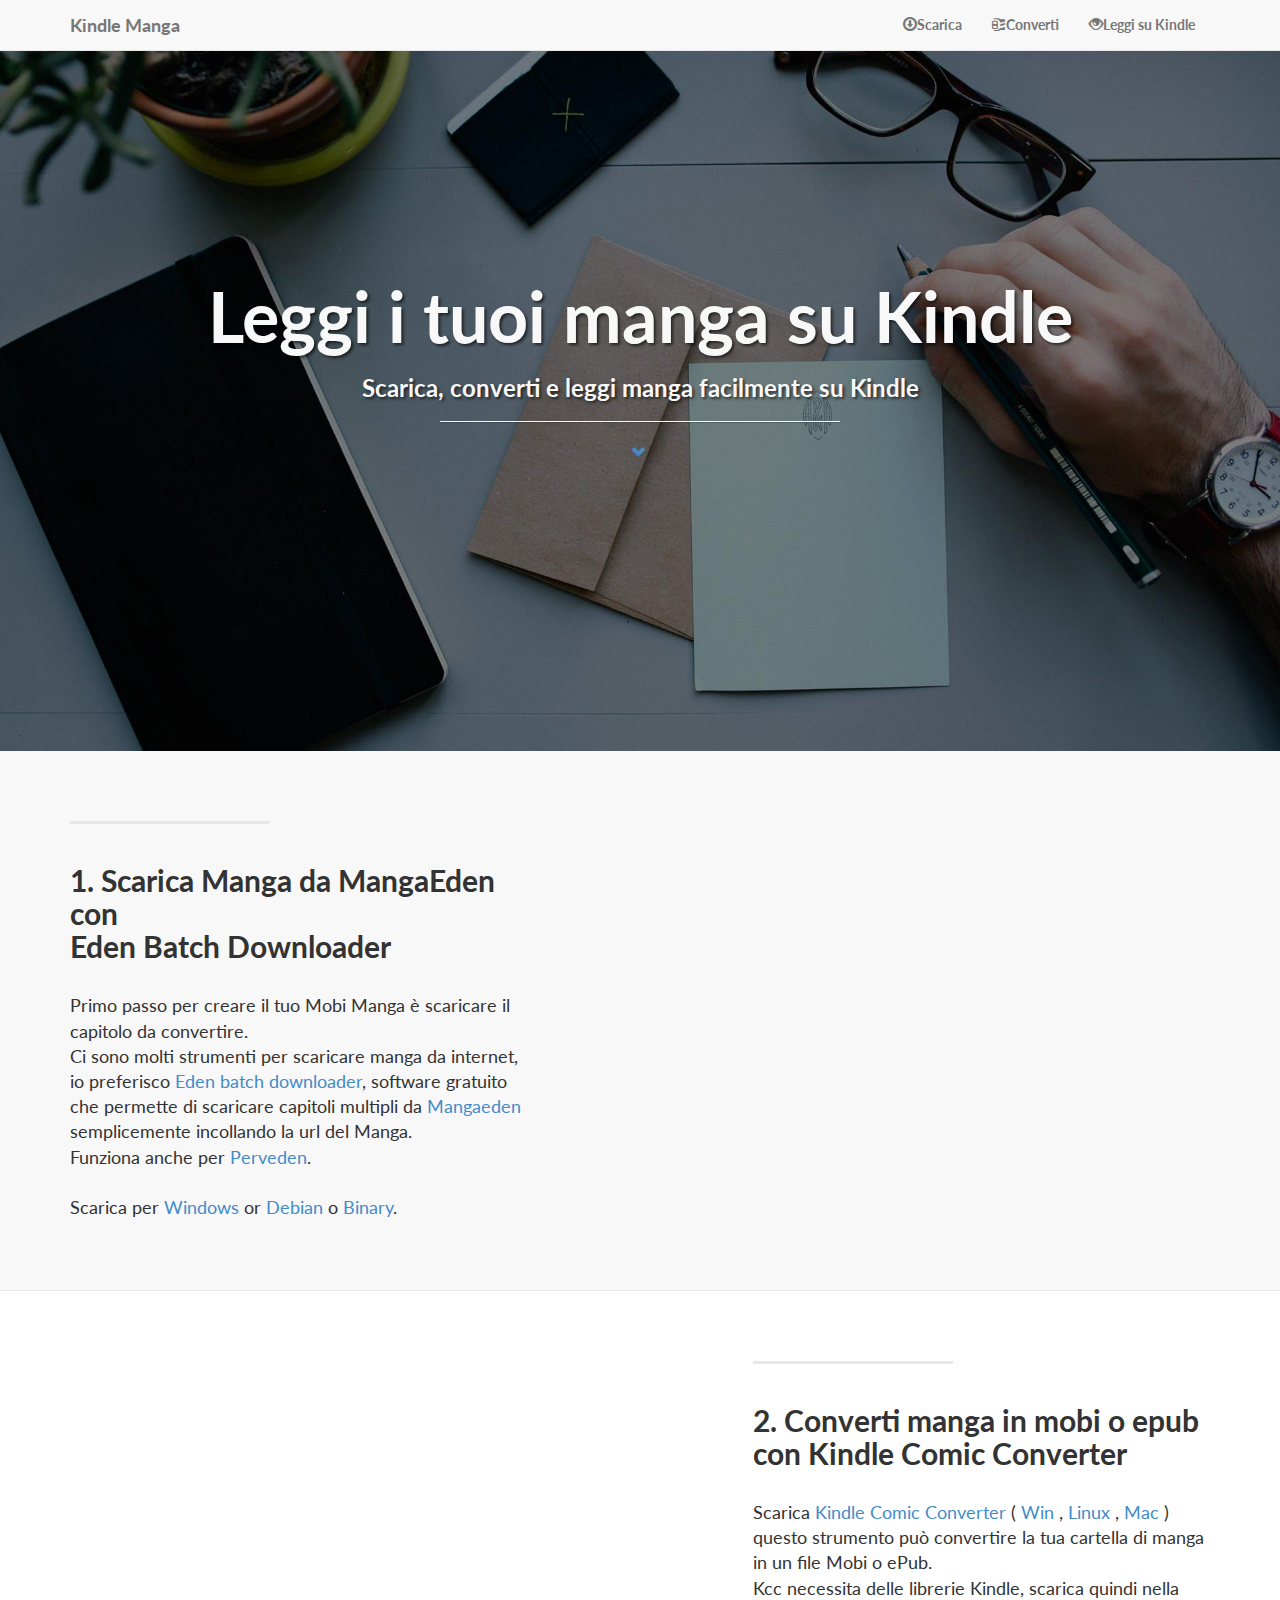
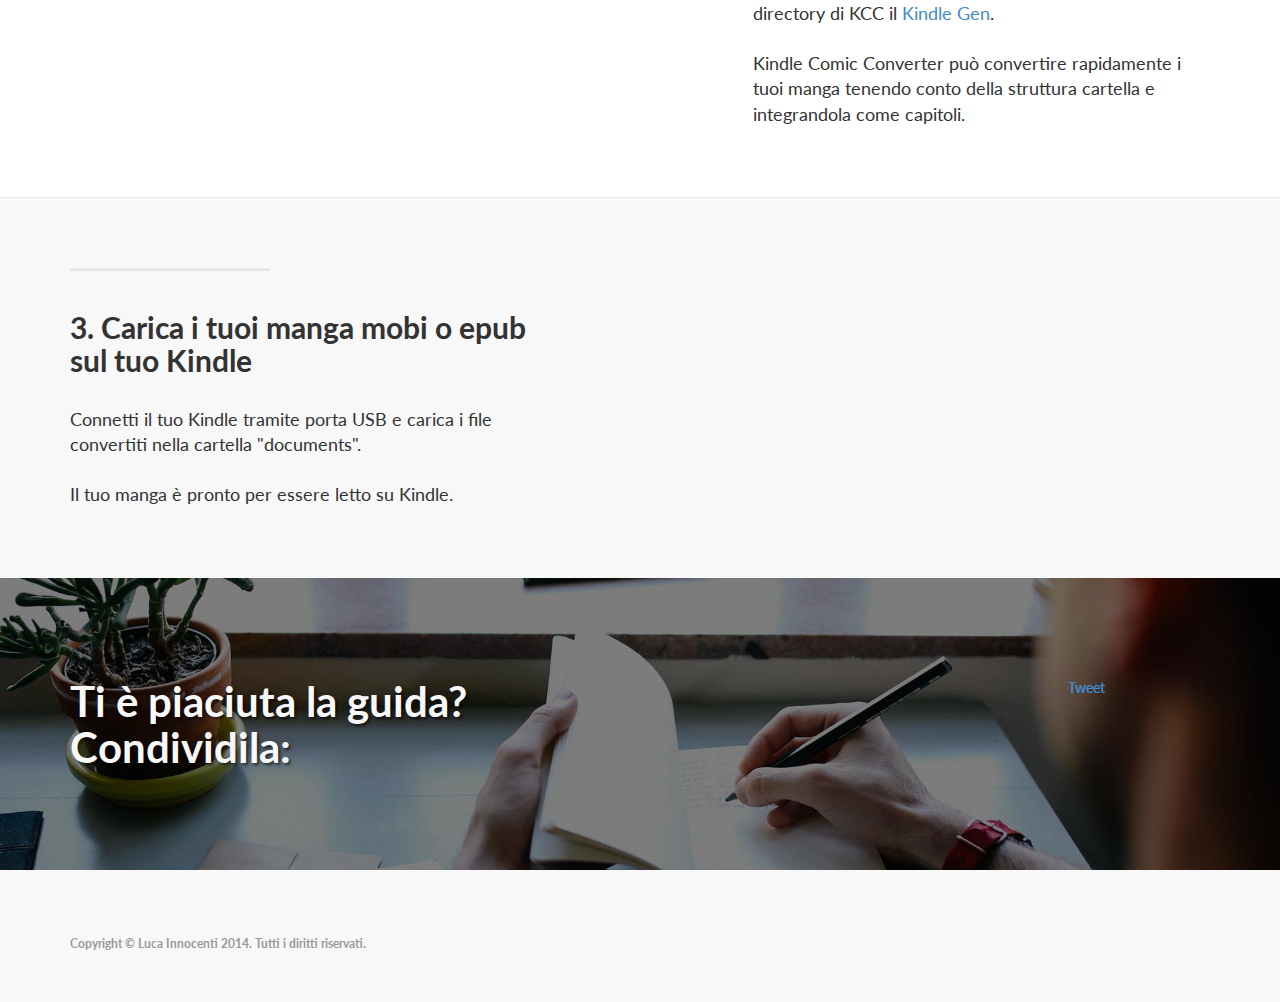
==== come-leggere-manga-sul-kindle.html @ c1d1a557 "tradotto in italiano e corretto" ====
<!DOCTYPE html>
<html lang="it">

<head>
    <meta charset="utf-8">
    <meta name="viewport" content="width=device-width, initial-scale=1.0">
    <meta name="description" content="Scaricare manga, convertire manga in mobi o epub e leggere i tuoi manga su Kindle, MangaKindle">
    <meta name="author" content="Luca Innocenti">
    <meta name="keywords" content="Manga, convertire manga, scaricare manga, manga mobi, manga epub, Kindle">
    <title>Come leggere i manga sul Kindle</title>
    <meta property="og:title" content="Come leggere i manga sul Kindle"/>
    <meta property="og:description" content="Scarica i tuoi manga preferiti, convertili in mobi o epub e leggili nel tuo Kindle, MangaKindle"/>
    <meta property="og:image" content="http://kindlemanga.lucainnocenti.com/img/scarica-e-leggi-manga-su-kindle.jpg"/>
    <meta property="og:url" content="http://kindlemanga.lucainnocenti.com/come-leggere-manga-sul-kindle.html"/>
    <meta property="og:type" content="website" />
    

    <!-- Bootstrap core CSS -->
    <link href="css/bootstrap.css" rel="stylesheet">
    <link href="js/bootstrap.min.js" rel="stylesheet">
    <!-- Custom Google Web Font -->
    <link href="font-awesome/css/font-awesome.min.css" rel="stylesheet">
    <link href='http://fonts.googleapis.com/css?family=Lato:100,300,400,700,900,100italic,300italic,400italic,700italic,900italic' rel='stylesheet' type='text/css'>
    <script type='text/javascript' src='js/jquery-1.10.2.js'></script>
    <script type='text/javascript' src='js/bootstrap.min.js'></script>
    <script type='text/javascript'>
        $(function(){
            $("a[href^='#']").on('click', function(e) {

                // prevent default anchor click behavior
                e.preventDefault();

                // store hash
                var hash = this.hash;

                // animate
                $('html, body').animate({
                    scrollTop: $(this.hash).offset().top
                  }, 500, function(){

                    // when done, add hash to url
                    // (default click behaviour)
                    window.location.hash = hash;
                  });
         });
     });
    </script>
    <style>
        .fb-share-button
      {
      transform: scale(1.4);
      -ms-transform: scale(1.4);
      -webkit-transform: scale(1.4);
      -o-transform: scale(1.4);
      -moz-transform: scale(1.4);
      transform-origin: top left;
      -ms-transform-origin: top left;
      -webkit-transform-origin: top left;
      -moz-transform-origin: top left;
      -webkit-transform-origin: top left;
      }
  </style>
    <!-- Add custom CSS here -->
    <link href="css/landing-page.css" rel="stylesheet">

</head>

<body>
    <div id="fb-root"></div>
    <script>(function(d, s, id) {
      var js, fjs = d.getElementsByTagName(s)[0];
      if (d.getElementById(id)) return;
      js = d.createElement(s); js.id = id;
      js.src = "//connect.facebook.net/it_IT/sdk.js#xfbml=1&appId=1429069094040239&version=v2.0";
      fjs.parentNode.insertBefore(js, fjs);
    }(document, 'script', 'facebook-jssdk'));</script>
    <nav class="navbar navbar-default navbar-fixed-top" role="navigation">
        <div class="container">
            <div class="navbar-header">
                <button type="button" class="navbar-toggle" data-toggle="collapse" data-target=".navbar-ex1-collapse">
                    <span class="sr-only">Toggle navigation</span>
                    <span class="icon-bar"></span>
                    <span class="icon-bar"></span>
                    <span class="icon-bar"></span>
                </button>
                <a class="navbar-brand" href="#top">Kindle Manga</a>
            </div>

            <!-- Collect the nav links, forms, and other content for toggling -->
            <div id='nav' class="collapse navbar-collapse navbar-right navbar-ex1-collapse">
                <ul class="nav navbar-nav">
                    <li><a href="#download"><span class="glyphicon glyphicon-download"></span>Scarica</a>
                    </li>
                    <li><a href="#convert"><span class="glyphicon glyphicon-compressed"></span>Converti</a>
                    </li>
                    <li><a href="#read"><span class="glyphicon glyphicon-eye-open"></span>Leggi su Kindle</a>
                    </li>
                </ul>
            </div>
            <!-- /.navbar-collapse -->
        </div>
        <!-- /.container -->
    </nav>

    <div class="intro-header">

        <div class="container">

            <div class="row">
                <div class="col-lg-12" id='top'>
                    <div class="intro-message">
                        <h1>Leggi i tuoi manga su Kindle</h1>
                        <h3>Scarica, converti e leggi manga facilmente su Kindle</h3>
                        <hr class="intro-divider">
                        <ul class="list-inline intro-social-buttons">
                             <li>
                                 <a href="#download" class="img-circle gotodownload ">
                                     <i class="glyphicon glyphicon-chevron-down"></i> </a>
                            </li>
                            <!--li><a href="https://twitter.com/SBootstrap" class="btn btn-default btn-lg"><i class="fa fa-twitter fa-fw"></i> <span class="network-name">Twitter</span></a>
                            </li>
                            <li><a href="https://github.com/IronSummitMedia/startbootstrap" class="btn btn-default btn-lg"><i class="fa fa-github fa-fw"></i> <span class="network-name">Github</span></a>
                            </li>
                            <li><a href="#" class="btn btn-default btn-lg"><i class="fa fa-linkedin fa-fw"></i> <span class="network-name">Linkedin</span></a>
                            </li-->
                        </ul>
                    </div>
                </div>
            </div>

        </div>
        <!-- /.container -->

    </div>
    <!-- /.intro-header -->

    <div class="content-section-a">

        <div class="container">

            <div class="row">
                <div class="col-lg-5 col-sm-6"  id='download'>
                    <hr class="section-heading-spacer">
                    <div class="clearfix"></div>
                    <h2 class="section-heading">1. Scarica Manga da MangaEden con
                        <br/>Eden Batch Downloader</h2>
                    <p class="lead">Primo passo per creare il tuo Mobi Manga è scaricare il capitolo da convertire.<br/>
                        Ci sono molti strumenti per scaricare manga da internet, io preferisco <a href='http://www.redsquirrel87.com/MangaEden.html' target="blank">Eden batch downloader</a>, 
                        software gratuito che permette di scaricare capitoli multipli da <a href="http://www.mangaeden.com/" target="_blank"> Mangaeden</a> semplicemente incollando la url del Manga.<br/>
                        Funziona anche per <a href="http://www.perveden.com/" target="_blank"> Perveden</a>.<br/><br/>
                        Scarica per <a href='https://bitbucket.org/Red_Squirrel/eden-batch-downloader/downloads/edenbatchdownloader_4.1-1_win.zip' target="blank">Windows</a> or <a href="https://bitbucket.org/Red_Squirrel/eden-batch-downloader/downloads/edenbatchdownloader_4.1-1_all.deb">Debian</a> o <a href="https://bitbucket.org/Red_Squirrel/eden-batch-downloader/downloads/edenbatchdownloader_4.1-1_bin.tar.gz" target="_blank">Binary</a>.</p>
                </div>
                <div class="col-lg-5 col-lg-offset-2 col-sm-6">
                    <img style="margin-top:7px;" class="img-responsive" src="img/EdenBatchDownloader.png" alt="">
                </div>
            </div>

        </div>
        <!-- /.container -->

    </div>
    <!-- /.content-section-a -->

    <div class="content-section-b">

        <div class="container">

            <div class="row">
                <div class="col-lg-5 col-lg-offset-1 col-sm-push-6  col-sm-6"  id='convert'>
                    <hr class="section-heading-spacer">
                    <div class="clearfix"></div>
                    <h2 class="section-heading">2. Converti manga in mobi o epub con Kindle Comic Converter</h2>
                    <p class="lead">
                        Scarica <a href="http://kcc.iosphe.re/" target="blank"> Kindle Comic Converter </a> 
                        (<a href="http://kcc.iosphe.re/Windows/" target="blank"> Win </a>, 
                        <a href="http://kcc.iosphe.re/Linux/" target="blank"> Linux </a>,
                        <a href="http://kcc.iosphe.re/Mac/" target="blank"> Mac </a>)
                        questo strumento può convertire la tua cartella di manga in un file Mobi o ePub. <br/>
                        Kcc necessita delle librerie Kindle, scarica quindi nella directory di KCC il 
                        <a href="http://www.amazon.com/gp/feature.html?docId=1000765211" target="blank"> Kindle Gen</a>.<br/><br/>
                        Kindle Comic Converter può convertire rapidamente i tuoi manga tenendo conto della struttura cartella e 
                        integrandola come capitoli.
                    </p>
                </div>
                <div class="col-lg-5 col-sm-pull-6  col-sm-6">
                    <img class="img-responsive" src="img/KCC-Windows.png" alt="">
                </div>
            </div>

        </div>
        <!-- /.container -->

    </div>
    <!-- /.content-section-b -->

    <div class="content-section-a">

        <div class="container">

            <div class="row">
                <div class="col-lg-5 col-sm-6"  id='read'>
                    <hr class="section-heading-spacer">
                    <div class="clearfix"></div>
                    <h2 class="section-heading">3. Carica i tuoi manga mobi o epub sul tuo Kindle</h2>
                    <p class="lead">Connetti il tuo Kindle tramite porta USB e carica i file convertiti nella
                        cartella "documents". <br/><br/> Il tuo manga è pronto per essere letto su Kindle.</p>
                </div>
                <div class="col-lg-5 col-lg-offset-2 col-sm-6">
                    <img class="img-responsive" src="img/kindlemanga.jpg" alt="">
                </div>
            </div>

        </div>
        <!-- /.container -->

    </div>
    <!-- /.content-section-a -->

    <div class="banner">

        <div class="container">

            <div class="row">
                <div class="col-lg-6">
                    <h2>Ti è piaciuta la guida? <br/>Condividila:</h2>
                </div>
                <div class="col-lg-6">
                    <ul class="list-inline banner-social-buttons">
                        <li style="float:left;width:100px;">
                        <div class="fb-share-button" data-href="http://kindlemanga.lucainnocenti.com/"
                             data-type="button"></div>  
                        </li>
                        <li>
                        <!--a href="https://twitter.com/share" class="twitter-share-button" 
                           data-text="From now I'll read my Manga on Kindle" data-via="pacowoodoo" 
                           data-hashtags="mangaonkindle" data-dnt="true"
                           data-count="vertical">Tweet</a>
                        <script>!function(d,s,id){var js,fjs=d.getElementsByTagName(s)[0],p=/^http:/.test(d.location)?'http':'https';if(!d.getElementById(id)){js=d.createElement(s);js.id=id;js.src=p+'://platform.twitter.com/widgets.js';fjs.parentNode.insertBefore(js,fjs);}}(document, 'script', 'twitter-wjs');</script-->
                        <a href="https://twitter.com/share" class="twitter-share-button" 
                           data-text="Da adesso i Manga li leggerò su Kindle" data-via="pacowoodoo" 
                           data-size="large" data-count="none" data-hashtags="mangaonkindle" 
                           data-dnt="true">Tweet</a>
                        <script>!function(d,s,id){var js,fjs=d.getElementsByTagName(s)[0],p=/^http:/.test(d.location)?'http':'https';if(!d.getElementById(id)){js=d.createElement(s);js.id=id;js.src=p+'://platform.twitter.com/widgets.js';fjs.parentNode.insertBefore(js,fjs);}}(document, 'script', 'twitter-wjs');</script>
                        </li>
                        <!--li><a href="https://twitter.com/SBootstrap" class="btn btn-default btn-lg"><i class="fa fa-twitter fa-fw"></i> <span class="network-name">Twitter</span></a>
                        </li>
                        <li><a href="https://github.com/IronSummitMedia/startbootstrap" class="btn btn-default btn-lg"><i class="fa fa-github fa-fw"></i> <span class="network-name">Github</span></a>
                        </li>
                        <li><a href="#" class="btn btn-default btn-lg"><i class="fa fa-linkedin fa-fw"></i> <span class="network-name">Linkedin</span></a>
                        </li-->
                    </ul>
                </div>
            </div>

        </div>
        <!-- /.container -->

    </div>
    <!-- /.banner -->

    <footer>
        <div class="container">
            <div class="row">
                <div class="col-lg-12">
                    <!--ul class="list-inline">
                        <li><a href="#home">Home</a>
                        </li>
                        <li class="footer-menu-divider">&sdot;</li>
                        <li><a href="#about">About</a>
                        </li>
                        <li class="footer-menu-divider">&sdot;</li>
                        <li><a href="#services">Services</a>
                        </li>
                        <li class="footer-menu-divider">&sdot;</li>
                        <li><a href="#contact">Contact</a>
                        </li>
                    </ul-->
                    <p class="copyright text-muted small">Copyright &copy; Luca Innocenti 2014. Tutti i diritti riservati.</p>
                </div>
            </div>
        </div>
    </footer>

    <!-- JavaScript -->
    <script src="js/jquery-1.10.2.js"></script>
    <script src="js/bootstrap.js"></script>

</body>

</html>
---- css/landing-page.css ----
body, html {
	height: 100%;
	width: 100%;
}

body, h1, h2, h3, h4, h5, h6 {
	font-family: "Lato", "Helvetica Neue", Helvetica, Arial, sans-serif;
	font-weight: 700;
}

.lead {
	font-size: 18px;
	font-weight: 400;
}

.intro-header {
	padding-top: 50px; /* If you're making other pages, make sure there is 50px of padding to make sure the navbar doesn't overlap content! */
	padding-bottom: 50px;
	color: #f8f8f8;
	background: url(../img/intro-bg.jpg) no-repeat center center;
	background-size: cover;
	text-align: center;
}

.intro-message {
	position: relative;
	padding-top: 20%;
	padding-bottom: 20%;
}

.intro-message > h1 {
	margin: 0;
	font-size: 5em;
	text-shadow: 2px 2px 3px rgba(0, 0, 0, 0.6);
}

.intro-divider {
	width: 400px;
	border-top: 1px solid #f8f8f8;
	border-bottom: 1px solid rgba(0, 0, 0, 0.2);
}

.intro-message > h3 {
	text-shadow: 2px 2px 3px rgba(0, 0, 0, 0.6);
}

@media (max-width: 767px) {
	.intro-message {
		padding-bottom: 15%;
	}

	.intro-message > h1 {
		font-size: 3em;
	}

	ul.intro-social-buttons > li {
		display: block;
		margin-bottom: 20px;
		padding: 0;
	}

	ul.intro-social-buttons > li:last-child {
		margin-bottom: 0;
	}

	.intro-divider {
		width: 100%;
	}
}

.network-name {
	text-transform: uppercase;
	font-size: 14px;
	font-weight: 400;
	letter-spacing: 2px;
}

.content-section-a {
	background-color: #f8f8f8;
	padding: 50px 0;
}

.content-section-b {
	border-top: 1px solid #e7e7e7;
	border-bottom: 1px solid #e7e7e7;
	padding: 50px 0;
}

.section-heading {
	margin-bottom: 30px;
}

.section-heading-spacer {
	border-top: 3px solid #e7e7e7;
	width: 200px;
	float: left;
}

.banner {
	padding: 100px 0;
	color: #f8f8f8;
	background: url(../img/banner-bg.jpg) no-repeat center center;
	background-size: cover;
}

.banner h2 {
	margin: 0;
	text-shadow: 2px 2px 3px rgba(0, 0, 0, 0.6);
	font-size: 3em;
}

.banner ul {
	margin-bottom: 0;
}

.banner-social-buttons {
	float: right;
	margin-top: 0;
}

@media (max-width: 1199px) {
	ul.banner-social-buttons {
		float: left;
		margin-top: 15px;
	}	
}

@media (max-width: 767px) {
	.banner h2 {
		margin: 0;
		text-shadow: 2px 2px 3px rgba(0, 0, 0, 0.6);
		font-size: 3em;
	}

	ul.banner-social-buttons > li {
		display: block;
		margin-bottom: 20px;
		padding: 0;
	}

	ul.banner-social-buttons > li:last-child {
		margin-bottom: 0;
	}	
}

footer {
	background-color: #f8f8f8;
	padding: 50px 0;
}

p.copyright {
	margin: 15px 0 0;
}
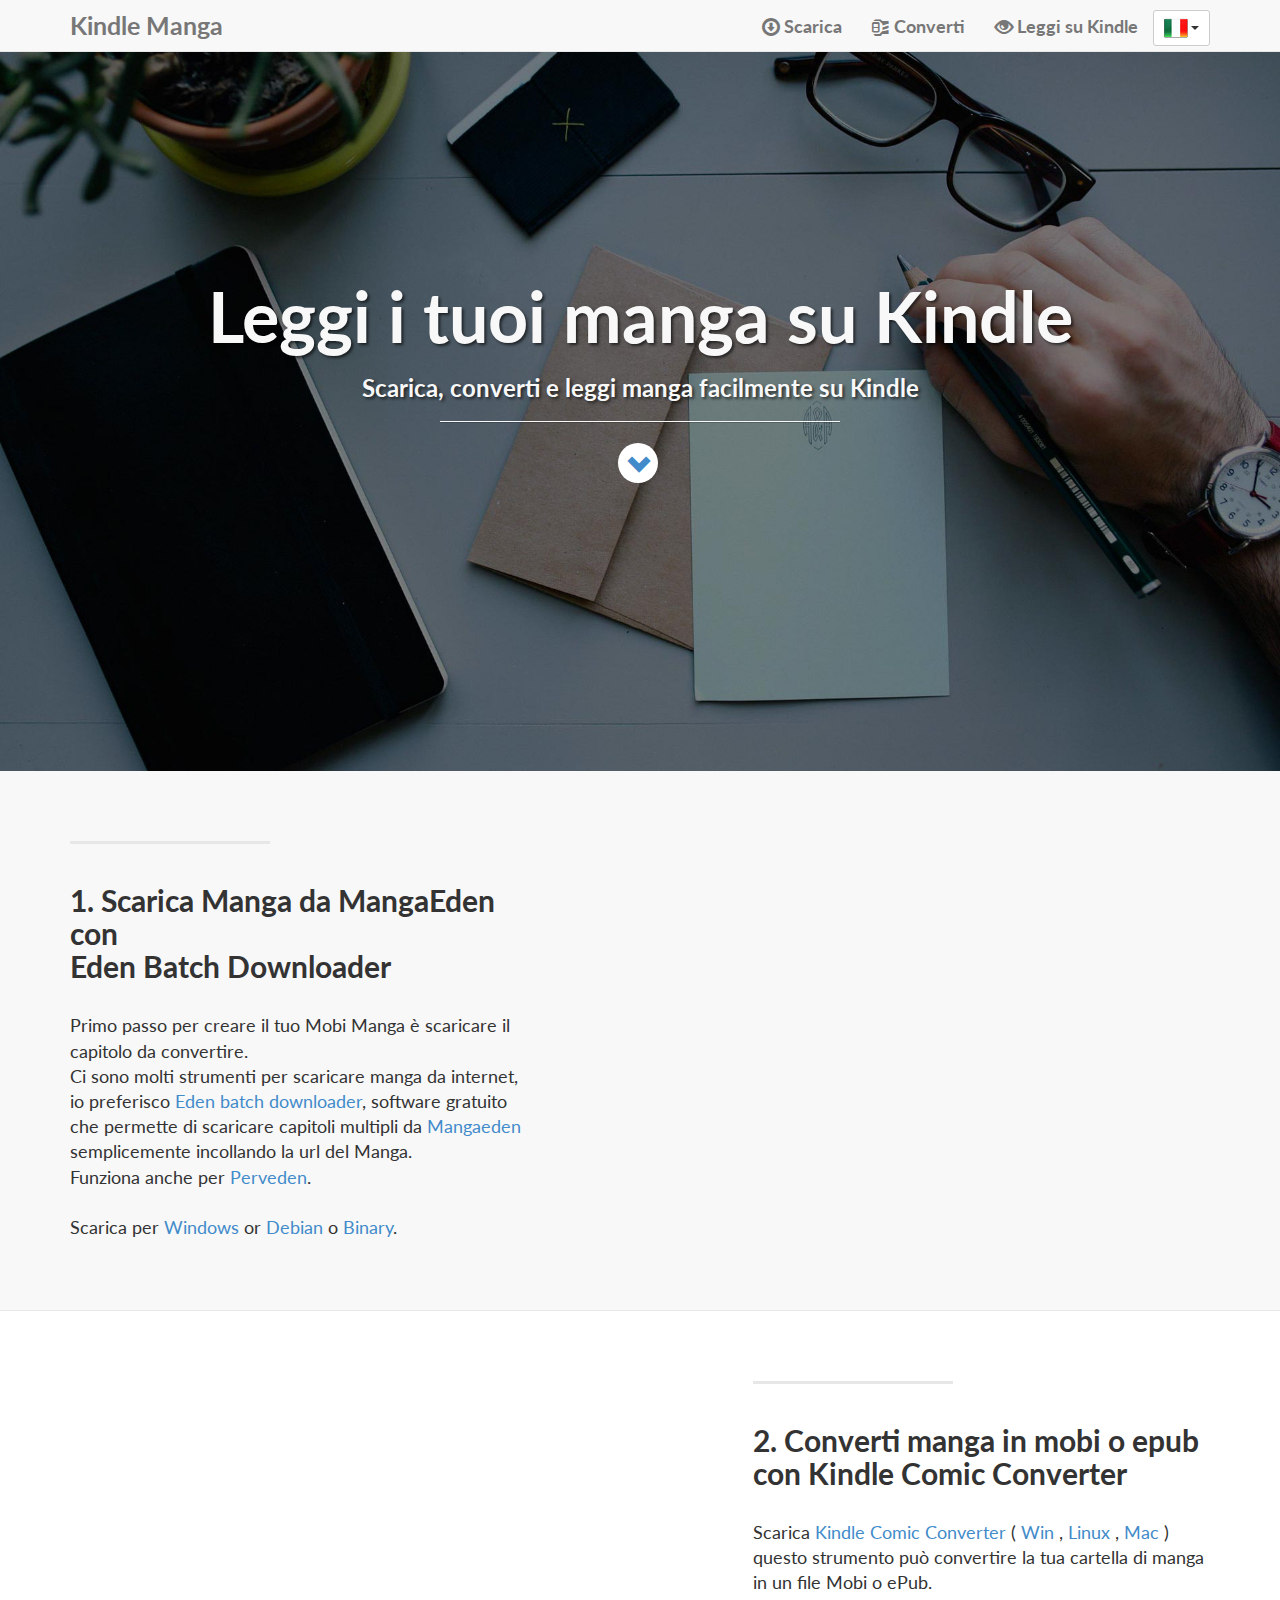
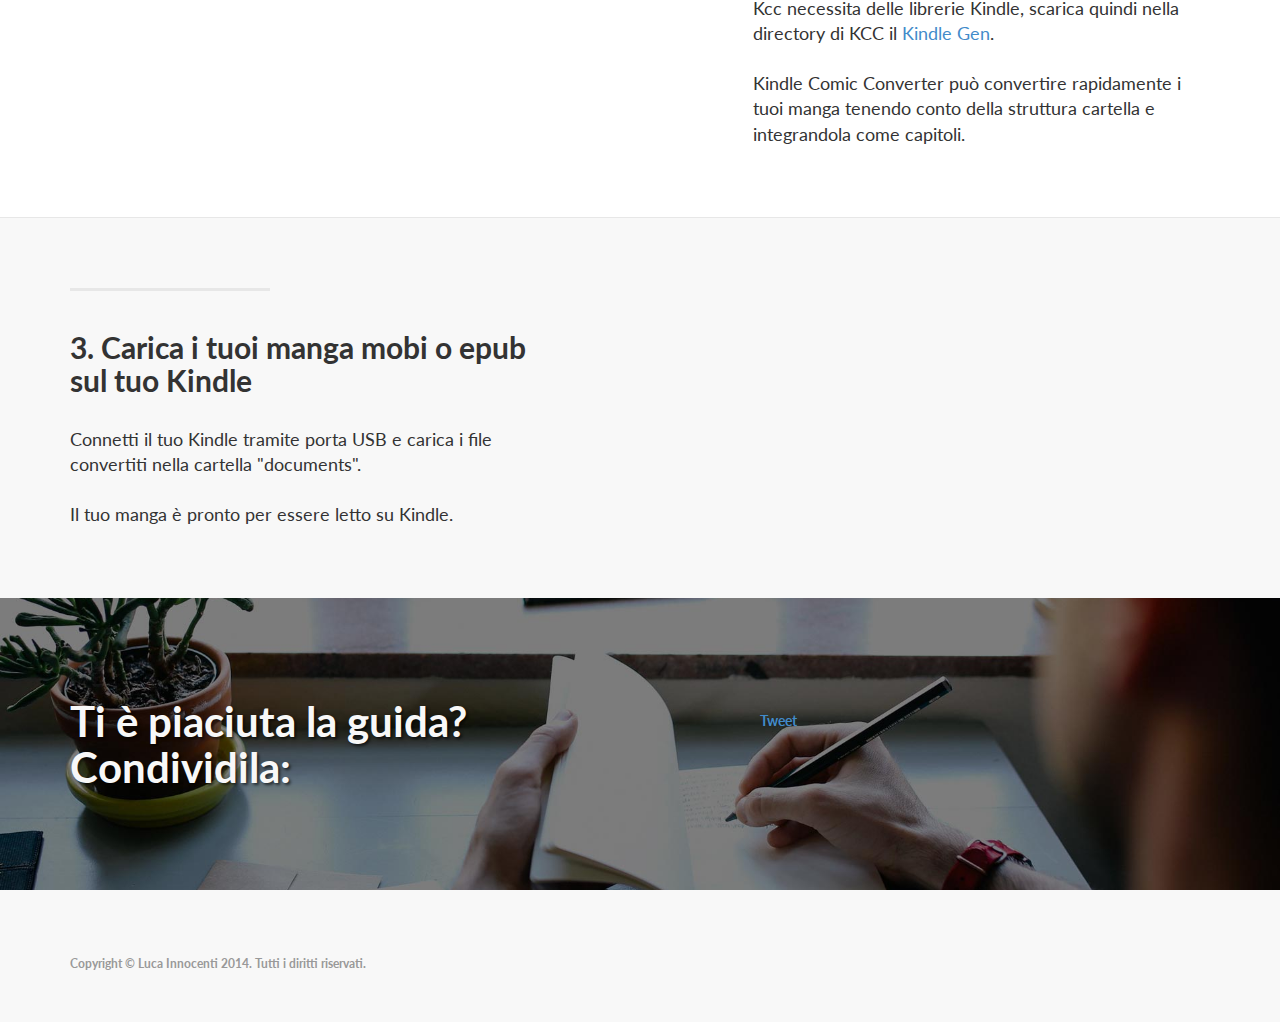
==== commit 3f9a1d15: "link fra lingue" ====
--- a/come-leggere-manga-sul-kindle.html
+++ b/come-leggere-manga-sul-kindle.html
@@ -13,11 +13,11 @@
     <meta property="og:image" content="http://kindlemanga.lucainnocenti.com/img/scarica-e-leggi-manga-su-kindle.jpg"/>
     <meta property="og:url" content="http://kindlemanga.lucainnocenti.com/come-leggere-manga-sul-kindle.html"/>
     <meta property="og:type" content="website" />
-    
+    <link rel="alternate" hreflang="en" href="http://kindlemanga.lucainnocenti.com/" />
+    <meta name="google-site-verification" content="Y2nu37OmRamjM2FdJuJgFRL9-PvBKyox47VLUVynWbI" />
 
     <!-- Bootstrap core CSS -->
     <link href="css/bootstrap.css" rel="stylesheet">
-    <link href="js/bootstrap.min.js" rel="stylesheet">
     <!-- Custom Google Web Font -->
     <link href="font-awesome/css/font-awesome.min.css" rel="stylesheet">
     <link href='http://fonts.googleapis.com/css?family=Lato:100,300,400,700,900,100italic,300italic,400italic,700italic,900italic' rel='stylesheet' type='text/css'>
@@ -95,6 +95,19 @@
                     </li>
                     <li><a href="#read"><span class="glyphicon glyphicon-eye-open"></span>Leggi su Kindle</a>
                     </li>
+                    <li style="padding-top:10px;"> 
+                        <div class="btn-group">
+                            <button class="btn btn-default btn-sm dropdown-toggle" type="button" data-toggle="dropdown">
+                              <img alt='italian version' src="img/italian.png" /> <span class="caret"></span>
+                            </button>
+                            <ul class="dropdown-menu" role="menu" style="min-width:1px;">
+                                <li>
+                                    <a href="/"><img alt='english version' src="img/english.png" /></a>
+                                </li>
+                            </ul>
+                          </div>
+                        
+                    </li>
                 </ul>
             </div>
             <!-- /.navbar-collapse -->
@@ -282,9 +295,18 @@
     </footer>
 
     <!-- JavaScript -->
-    <script src="js/jquery-1.10.2.js"></script>
-    <script src="js/bootstrap.js"></script>
-
+    <script>
+        (function(i,s,o,g,r,a,m){i['GoogleAnalyticsObject']=r;i[r]=i[r]||function(){
+        (i[r].q=i[r].q||[]).push(arguments)},i[r].l=1*new Date();a=s.createElement(o),
+        m=s.getElementsByTagName(o)[0];a.async=1;a.src=g;m.parentNode.insertBefore(a,m)
+        })(window,document,'script','//www.google-analytics.com/analytics.js','ga');
+
+        ga('create', 'UA-957255-13', 'auto');
+        ga('require', 'linkid', 'linkid.js');
+        ga('require', 'displayfeatures');
+        ga('send', 'pageview');
+
+      </script>
 </body>
 
 </html>
--- a/css/landing-page.css
+++ b/css/landing-page.css
@@ -114,10 +114,11 @@
 }
 
 .banner-social-buttons {
-	float: right;
+	float: left;
 	margin-top: 0;
 }
 
+.banner-social-buttons li{margin-top: 13px;}
 @media (max-width: 1199px) {
 	ul.banner-social-buttons {
 		float: left;
@@ -150,4 +151,13 @@
 
 p.copyright {
 	margin: 15px 0 0;
-}+}
+
+.navbar-nav > li > a {
+  font-size: 18px;
+}
+.navbar-nav > li > a span{
+    padding-right: 4px;
+    top: 3px;
+}
+.gotodownload{height: 40px;width: 40px;display: inline-block;padding-top: 7px;background-color: #fff;font-size: 24px;}